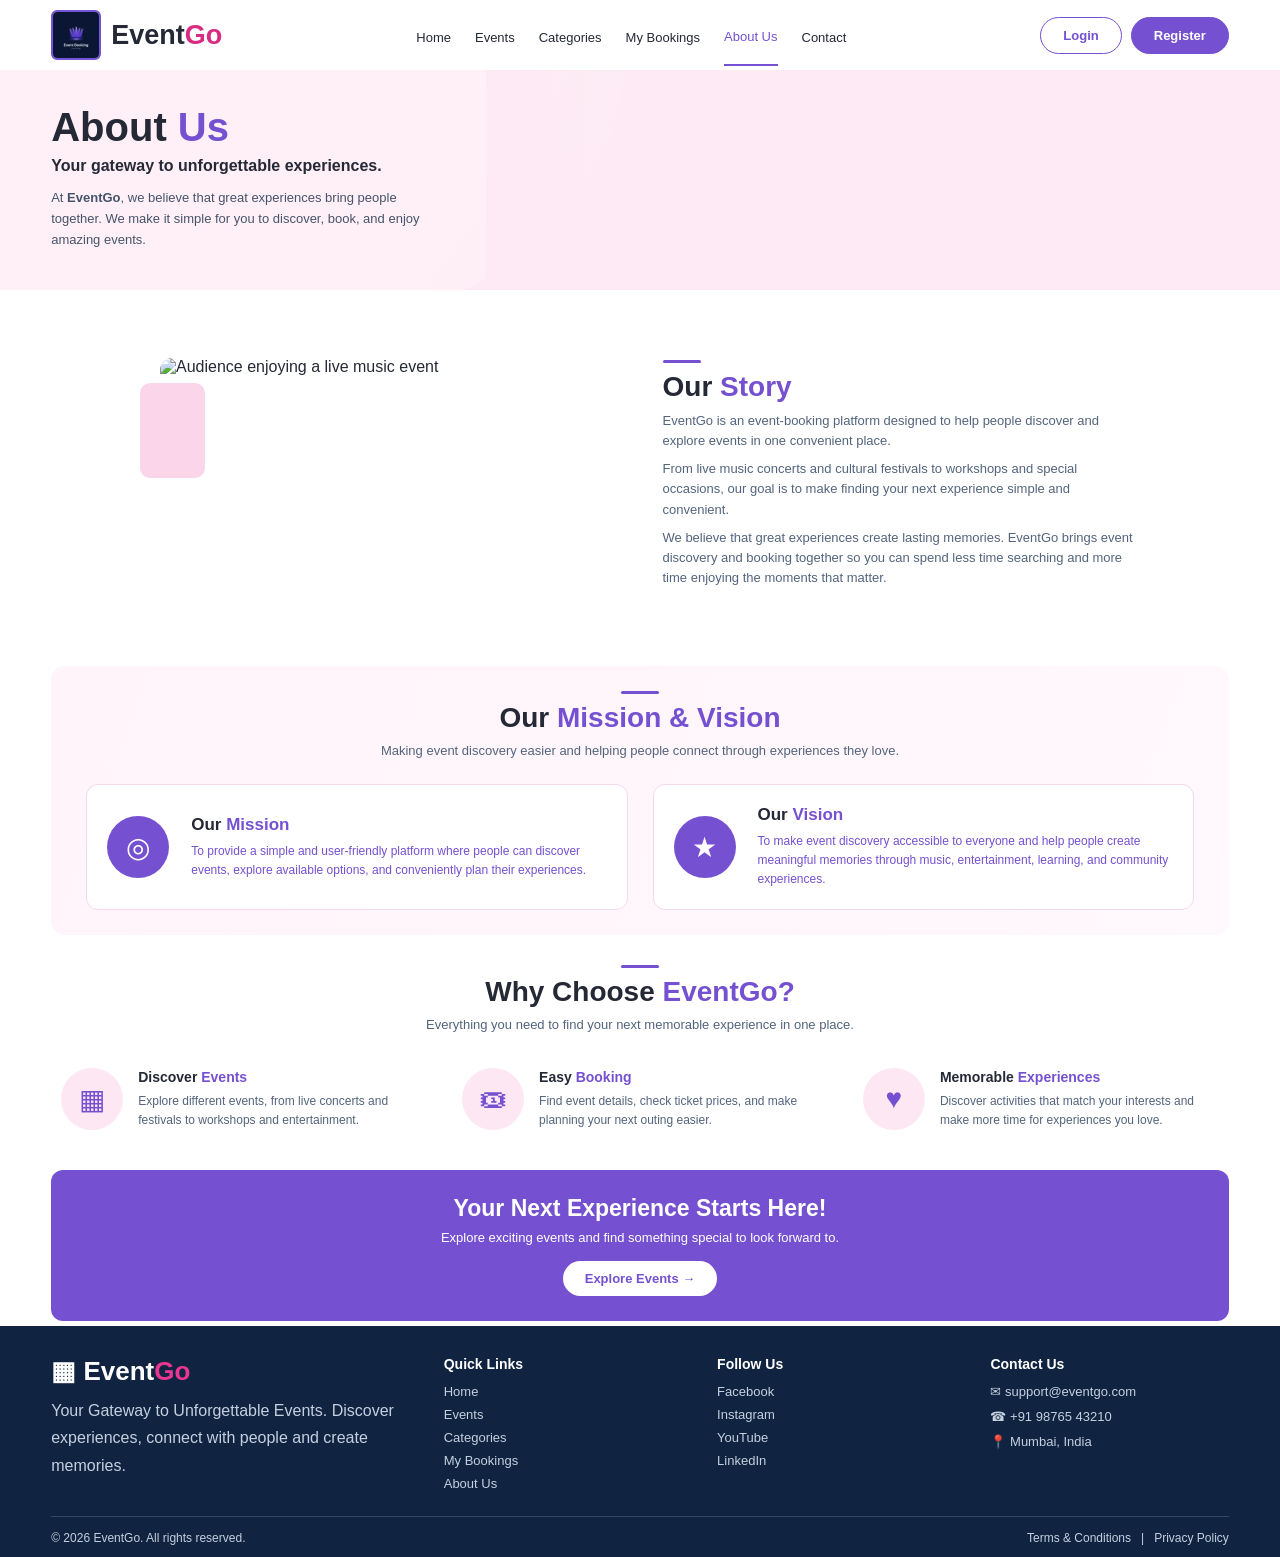
==== About_us.html @ 52c00e67 "about us" ====
<!DOCTYPE html>
<html lang="en">
<head>
    <meta charset="UTF-8">
    <meta name="viewport" content="width=device-width, initial-scale=1.0">

    <title>EventGo - About Us</title>

    <style>
        :root {
            --pink: #e93691;
            --pink-dark: #d92b82;
            --ink: #252936;
            --muted: #53647d;
            --pale: #fff1f8;
        }

        * {
            margin: 0;
            padding: 0;
            box-sizing: border-box;
        }

        body {
            font-family: Arial, Helvetica, sans-serif;
            color: var(--ink);
            background: white;
        }

        a {
            text-decoration: none;
        }

        .container {
            width: min(1180px, 92%);
            margin: auto;
        }

        .navbar {
            min-height: 70px;
            display: flex;
            align-items: center;
            justify-content: space-between;
            gap: 20px;
            background: white;
        }

        .brand {
            display: flex;
            align-items: center;
            gap: 10px;
            color: var(--ink);
            font-size: 27px;
            font-weight: 750;
            white-space: nowrap;
        }

        .brand-mark {
            width: 50px;
            height: 50px;
            border: 2px solid #7654d6;
            color: #7654d6;
            border-radius: 6px;
            display: flex;
            align-items: center;
            justify-content: center;
        }

        .brand span span {
            color: #d92b82;
        }

        .nav-links {
            display: flex;
            align-items: center;
            gap: 24px;
            list-style: none;
        }

        .nav-links a {
            color: var(--ink);
            font-size: 13px;
            padding: 25px 0 20px;
            display: block;
        }

        .nav-links a:hover,
        .nav-links a.active {
            color: #7551d1;
        }

        .nav-links a.active {
            border-bottom: 2px solid #7551d1;
        }

        .nav-actions {
            display: flex;
            gap: 9px;
            white-space: nowrap;
        }

        .btn {
            display: inline-block;
            border: 1px solid #7551d1;
            border-radius: 22px;
            padding: 10px 22px;
            font-size: 13px;
            font-weight: bold;
            cursor: pointer;
            transition: 0.3s;
        }

        .btn-outline {
            color: #7551d1;
            background: white;
        }

        .btn-pink {
            color: white;
            background: #7551d1;
        }

        .btn:hover {
            transform: translateY(-2px);
        }

        .hero {
            min-height: 220px;
            position: relative;
            overflow: hidden;
            background: #fdeaf4;
        }

        .hero-photo {
            position: absolute;
            inset: 0 0 0 38%;
            background:
                linear-gradient(
                    90deg,
                    #fdeaf4 0%,
                    rgba(253, 234, 244, 0.2) 35%,
                    transparent 100%
                ),
                url("https://images.unsplash.com/photo-1459749411175-04bf5292ceea?auto=format&fit=crop&w=1600&q=85")
                center / cover no-repeat;
        }

        .hero::before {
            content: "";
            position: absolute;
            width: 55%;
            height: 180%;
            left: -8%;
            top: -40%;
            background: linear-gradient(
                120deg,
                #fff0f7 20%,
                rgba(255, 240, 247, 0.96) 72%,
                rgba(255, 240, 247, 0.1)
            );
            border-radius: 0 0 65% 0;
            transform: skewX(-12deg);
        }

        .hero-content {
            position: relative;
            padding: 35px 0;
        }

        .hero h1 {
            font-size: 40px;
            margin-bottom: 7px;
        }

        .hero h1 span {
            color: #7551d1;
        }

        .tagline {
            font-size: 16px;
            font-weight: bold;
            margin-bottom: 13px;
        }

        .hero-content > p:last-child {
            color: #46546b;
            font-size: 13px;
            line-height: 1.6;
            max-width: 390px;
        }

        .story {
            padding: 35px 0;
        }

        .story-grid {
            display: grid;
            grid-template-columns: 1fr 1fr;
            gap: 45px;
            align-items: center;
            max-width: 1000px;
            margin: auto;
        }

        .story-image {
            position: relative;
            padding-left: 20px;
        }

        .story-image::before {
            content: "";
            position: absolute;
            left: 0;
            top: 25px;
            width: 65px;
            height: 95px;
            background: #fbd5e9;
            border-radius: 10px;
        }

        .story-image img {
            position: relative;
            display: block;
            width: 100%;
            height: 240px;
            object-fit: cover;
            border-radius: 12px;
        }

        .eyebrow {
            width: 38px;
            height: 3px;
            border-radius: 5px;
            background: #7551d1;
            margin-bottom: 8px;
        }

        .story h2,
        .section-heading {
            font-size: 28px;
            margin-bottom: 7px;
        }

        .story h2 span,
        .section-heading span {
            color: #7551d1;
        }

        .story p {
            color: var(--muted);
            font-size: 13px;
            line-height: 1.55;
            margin: 8px 0;
        }

        .mission {
            background: linear-gradient(
                110deg,
                #fff4fa,
                #fff8fc
            );
            border-radius: 14px;
            padding: 25px 35px;
        }

        .center {
            text-align: center;
        }

        .center .eyebrow {
            margin: 0 auto 8px;
        }

        .section-subtitle {
            color: var(--muted);
            font-size: 13px;
            line-height: 1.6;
            margin: 6px auto 22px;
            max-width: 600px;
        }

        .mission-grid {
            display: grid;
            grid-template-columns: 1fr 1fr;
            gap: 25px;
        }

        .mission-card {
            display: flex;
            align-items: center;
            gap: 22px;
            background: white;
            border: 1px solid #f8d8e9;
            border-radius: 12px;
            padding: 20px;
            min-height: 120px;
        }

        .round-icon {
            flex: 0 0 62px;
            width: 62px;
            height: 62px;
            border-radius: 50%;
            display: grid;
            place-items: center;
            color: white;
            background: #7551d1;
            font-size: 28px;
        }

        .mission-card h3 {
            font-size: 17px;
            margin-bottom: 7px;
        }

        .mission-card h3 span,
        .feature h3 span {
            color: #7551d1;
        }

        .mission-card p {
            color: #7551d1;
            font-size: 12px;
            line-height: 1.6;
        }

        .features {
            padding: 30px 0;
        }

        .feature-grid {
            display: grid;
            grid-template-columns: repeat(3, 1fr);
            gap: 25px;
        }

        .feature {
            display: flex;
            align-items: center;
            gap: 15px;
            padding: 10px;
        }

        .feature .round-icon {
            background: #fde7f2;
            color: #7551d1;
        }

        .feature h3 {
            font-size: 14px;
            margin-bottom: 7px;
        }

        .feature p {
            color: var(--muted);
            font-size: 12px;
            line-height: 1.6;
        }

        .cta {
            text-align: center;
            color: white;
            padding: 25px 15px;
            border-radius: 12px;
            background:
                linear-gradient(
                    #7551d1,
                    #7551d1
                ),
                url("https://images.unsplash.com/photo-1501386761578-eac5c94b800a?auto=format&fit=crop&w=1200&q=80")
                center / cover;
            margin-bottom: 5px;
        }

        .cta h2 {
            font-size: 23px;
            margin-bottom: 8px;
        }

        .cta p {
            font-size: 13px;
            margin-bottom: 16px;
        }

        .cta .btn {
            background: white;
            color: #7551d1;
            border: none;
        }

        footer {
            background: #102441;
            color: white;
            padding: 30px 4% 12px;
        }

        .footer-grid {
            display: grid;
            grid-template-columns: 1.5fr 1fr 1fr 1fr;
            gap: 35px;
            padding-bottom: 25px;
        }

        .footer-logo {
            font-size: 26px;
            font-weight: 750;
            margin-bottom: 10px;
        }

        .footer-logo span {
            color: var(--pink);
        }

        .footer-desc {
            color: #c4d0df;
            line-height: 1.7;
        }

        footer h4 {
            font-size: 14px;
            margin-bottom: 12px;
        }

        .footer-links {
            display: flex;
            flex-direction: column;
            gap: 8px;
        }

        .footer-links a,
        .footer-contact p {
            color: #c4d0df;
            font-size: 13px;
        }

        .footer-links a:hover {
            color: #ff76bd;
        }

        .footer-contact p {
            margin-bottom: 10px;
        }

        .copyright {
            display: flex;
            justify-content: space-between;
            gap: 15px;
            flex-wrap: wrap;
            padding-top: 14px;
            border-top: 1px solid #344760;
            color: #c4d0df;
            font-size: 12px;
        }

        @media (max-width: 1000px) {
            .navbar {
                flex-wrap: wrap;
                padding: 12px 0;
            }

            .nav-links {
                order: 3;
                width: 100%;
                justify-content: center;
                flex-wrap: wrap;
                gap: 20px;
            }

            .nav-links a {
                padding: 8px 0;
            }

            .mission-grid {
                gap: 15px;
            }
        }

        @media (max-width: 700px) {
            .hero-photo {
                left: 15%;
                opacity: 0.45;
            }

            .hero::before {
                width: 85%;
            }

            .hero h1 {
                font-size: 34px;
            }

            .story-grid,
            .mission-grid,
            .feature-grid {
                grid-template-columns: 1fr;
            }

            .story-grid {
                gap: 25px;
            }

            .story-image img {
                height: 230px;
            }

            .mission {
                padding: 25px 15px;
            }

            .feature-grid {
                gap: 12px;
            }

            .feature {
                max-width: 450px;
                margin: auto;
                width: 100%;
            }

            .brand {
                font-size: 23px;
            }

            .nav-links {
                gap: 13px;
            }

            .nav-links a {
                font-size: 12px;
            }
        }

        @media (max-width: 420px) {
            .nav-actions .btn {
                padding: 8px 12px;
            }

            .mission-card {
                padding: 15px;
                gap: 13px;
            }

            .round-icon {
                flex-basis: 52px;
                width: 52px;
                height: 52px;
                font-size: 24px;
            }

            .hero-content {
                padding: 28px 0;
            }
        }
    </style>
</head>

<body>

    <header class="container">
        <nav class="navbar">

            <!-- EventGo logo added here -->
            <a class="brand" href="index.html">
                <img
                    class="brand-mark"
                    src="logo_event.jpeg"
                    alt="EventGo Logo"
                    
                >

                <span style="color: var(--ink)">
                    Event<span>Go</span>
                </span>
            </a>

            <ul class="nav-links">
                <li><a href="index.html">Home</a></li>
                <li><a href="Events.html">Events</a></li>
                <li><a href="event.html">Categories</a></li>
                <li><a href="my-bookings.html">My Bookings</a></li>
                <li><a href="about.html" class="active">About Us</a></li>
                <li><a href="contact.html">Contact</a></li>
            </ul>

            <div class="nav-actions">
                <a class="btn btn-outline" href="login_page.html">Login</a>
                <a class="btn btn-pink" href="registration_page.html">Register</a>
            </div>

        </nav>
    </header>

    <main>

        <section class="hero">
            <div class="hero-photo"></div>

            <div class="container hero-content">
                <h1>About <span>Us</span></h1>

                <p class="tagline">
                    Your gateway to unforgettable experiences.
                </p>

                <p>
                    At <strong>EventGo</strong>, we believe that
                    great experiences bring people together.
                    We make it simple for you to discover, book,
                    and enjoy amazing events.
                </p>
            </div>
        </section>

        <section class="story container">
            <div class="story-grid">

                <div class="story-image">
                    <img
                        src="https://images.unsplash.com/photo-1492684223066-81342ee5ff30?auto=format&fit=crop&w=1000&q=85"
                        alt="Audience enjoying a live music event">
                </div>

                <div class="story">
                    <div class="eyebrow"></div>

                    <h2>Our <span>Story</span></h2>

                    <p>
                        EventGo is an event-booking platform designed
                        to help people discover and explore events
                        in one convenient place.
                    </p>

                    <p>
                        From live music concerts and cultural
                        festivals to workshops and special occasions,
                        our goal is to make finding your next
                        experience simple and convenient.
                    </p>

                    <p>
                        We believe that great experiences create
                        lasting memories. EventGo brings event
                        discovery and booking together so you can
                        spend less time searching and more time
                        enjoying the moments that matter.
                    </p>
                </div>

            </div>
        </section>

        <section class="mission container">

            <div class="center">
                <div class="eyebrow"></div>

                <h2 class="section-heading">
                    Our <span>Mission &amp; Vision</span>
                </h2>

                <p class="section-subtitle">
                    Making event discovery easier and helping
                    people connect through experiences they love.
                </p>
            </div>

            <div class="mission-grid">

                <article class="mission-card">
                    <div class="round-icon">◎</div>

                    <div>
                        <h3>Our <span>Mission</span></h3>

                        <p>
                            To provide a simple and user-friendly
                            platform where people can discover events,
                            explore available options, and conveniently
                            plan their experiences.
                        </p>
                    </div>
                </article>

                <article class="mission-card">
                    <div class="round-icon">★</div>

                    <div>
                        <h3>Our <span>Vision</span></h3>

                        <p>
                            To make event discovery accessible to
                            everyone and help people create meaningful
                            memories through music, entertainment,
                            learning, and community experiences.
                        </p>
                    </div>
                </article>

            </div>
        </section>

        <section class="features container">

            <div class="center">
                <div class="eyebrow"></div>

                <h2 class="section-heading">
                    Why Choose <span>EventGo?</span>
                </h2>

                <p class="section-subtitle">
                    Everything you need to find your next
                    memorable experience in one place.
                </p>
            </div>

            <div class="feature-grid">

                <article class="feature">
                    <div class="round-icon">▦</div>

                    <div>
                        <h3>Discover <span>Events</span></h3>

                        <p>
                            Explore different events, from live
                            concerts and festivals to workshops
                            and entertainment.
                        </p>
                    </div>
                </article>

                <article class="feature">
                    <div class="round-icon">🎟</div>

                    <div>
                        <h3>Easy <span>Booking</span></h3>

                        <p>
                            Find event details, check ticket prices,
                            and make planning your next outing easier.
                        </p>
                    </div>
                </article>

                <article class="feature">
                    <div class="round-icon">♥</div>

                    <div>
                        <h3>Memorable <span>Experiences</span></h3>

                        <p>
                            Discover activities that match your
                            interests and make more time for
                            experiences you love.
                        </p>
                    </div>
                </article>

            </div>
        </section>

        <section class="cta container">
            <h2>Your Next Experience Starts Here!</h2>

            <p>
                Explore exciting events and find something
                special to look forward to.
            </p>

            <a class="btn" href="Events.html">
                Explore Events &rarr;
            </a>
        </section>

    </main>

     <footer id="footer">
        <div class="footer-grid">

            <div>
                <div class="footer-logo">▦ Event<span>Go</span></div>
                <p class="footer-desc">
                    Your Gateway to Unforgettable Events.
                    Discover experiences, connect with people
                    and create memories.
                </p>
            </div>

            <div>
                <h4>Quick Links</h4>
                <div class="footer-links">
                    <a href="index.html">Home</a>
                    <a href="events.html">Events</a>
                    <a href="#categories">Categories</a>
                    <a href="my-bookings.html">My Bookings</a>
                    <a href="#footer">About Us</a>
                </div>
            </div>

            <div>
                <h4>Follow Us</h4>
                <div class="footer-links">
                    <a href="https://www.facebook.com/">Facebook</a>
                    <a href="https://www.instagram.com/">Instagram</a>
                    <a href="https://www.youtube.com/">YouTube</a>
                    <a href="https://www.linkedin.com/">LinkedIn</a>
                </div>
            </div>

            <div>
                <h4>Contact Us</h4>
                <div class="footer-contact">
                    <p>✉ support@eventgo.com</p>
                    <p>☎ +91 98765 43210</p>
                    <p>📍 Mumbai, India</p>
                </div>
            </div>

        </div>

        <div class="copyright">
            <p>© 2026 EventGo. All rights reserved.</p>
            <p>Terms & Conditions &nbsp; | &nbsp; Privacy Policy</p>
        </div>
    </footer>

</body>
</html>
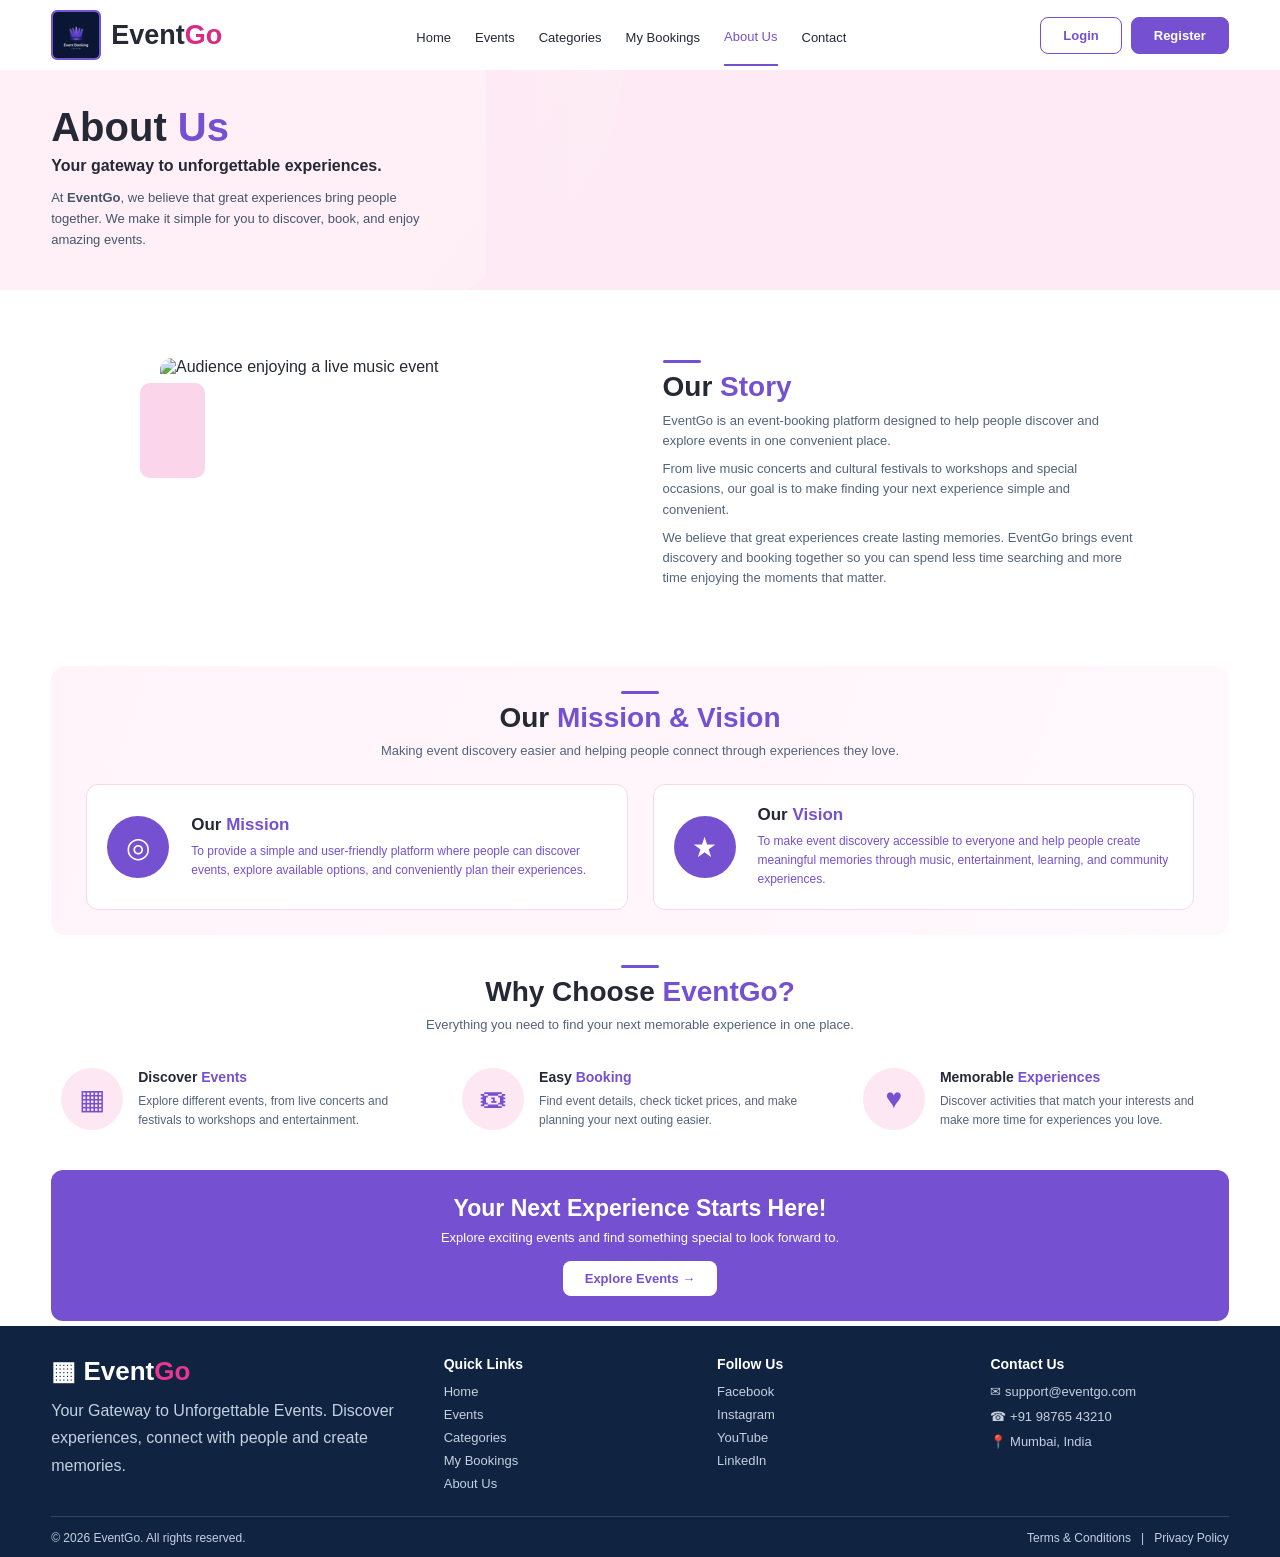
==== commit 7474e9c6: "Recent changes" ====
--- a/About_us.html
+++ b/About_us.html
@@ -102,7 +102,7 @@
         .btn {
             display: inline-block;
             border: 1px solid #7551d1;
-            border-radius: 22px;
+            border-radius: 8px;
             padding: 10px 22px;
             font-size: 13px;
             font-weight: bold;
@@ -579,7 +579,7 @@
                 <li><a href="event.html">Categories</a></li>
                 <li><a href="my-bookings.html">My Bookings</a></li>
                 <li><a href="about.html" class="active">About Us</a></li>
-                <li><a href="contact.html">Contact</a></li>
+                <li><a href="contacts.html">Contact</a></li>
             </ul>
 
             <div class="nav-actions">
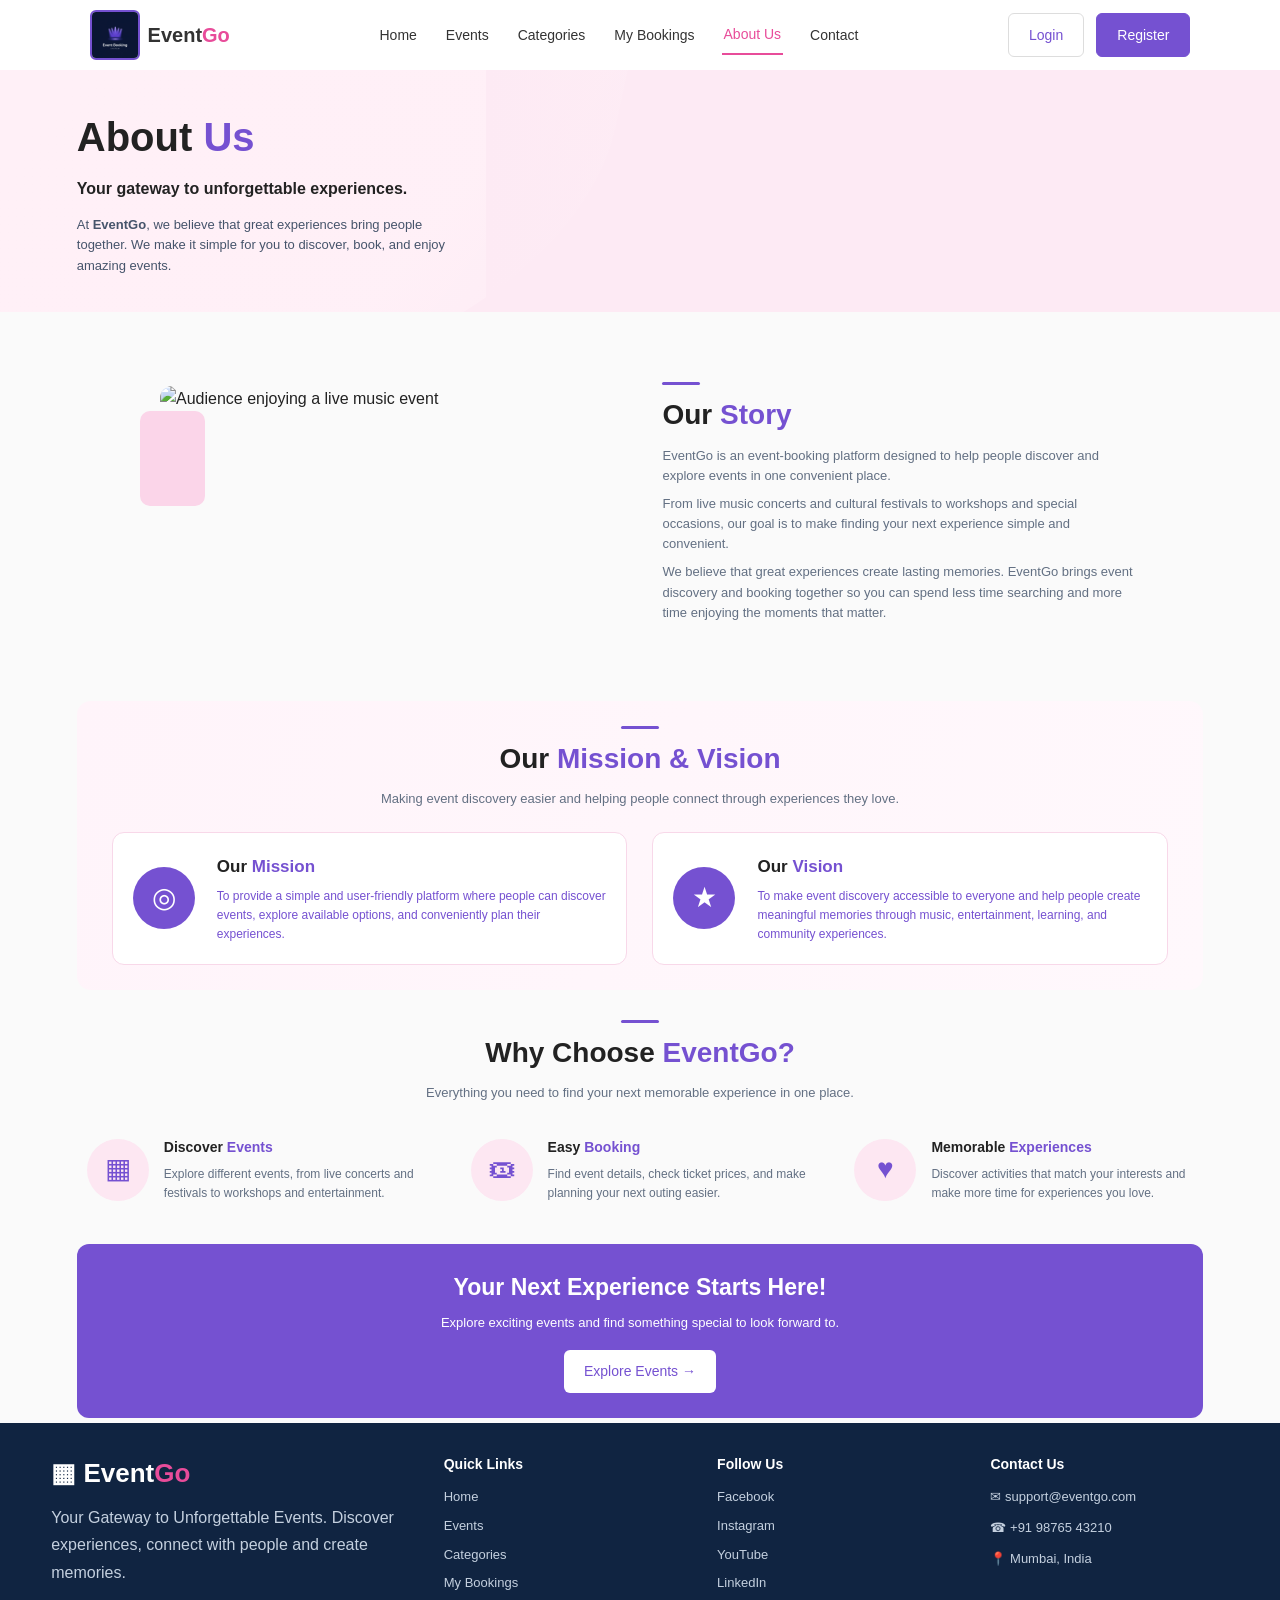
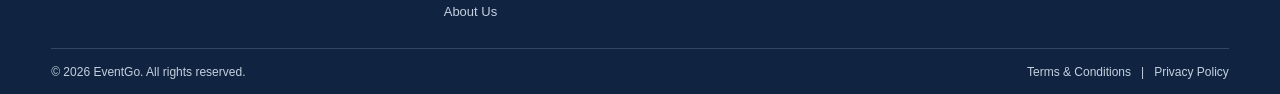
==== commit 5fd35a75: "latest changes" ====
--- a/About_us.html
+++ b/About_us.html
@@ -5,124 +5,10 @@
     <meta name="viewport" content="width=device-width, initial-scale=1.0">
 
     <title>EventGo - About Us</title>
+    <link rel="stylesheet" href="common.css">
 
     <style>
-        :root {
-            --pink: #e93691;
-            --pink-dark: #d92b82;
-            --ink: #252936;
-            --muted: #53647d;
-            --pale: #fff1f8;
-        }
-
-        * {
-            margin: 0;
-            padding: 0;
-            box-sizing: border-box;
-        }
-
-        body {
-            font-family: Arial, Helvetica, sans-serif;
-            color: var(--ink);
-            background: white;
-        }
-
-        a {
-            text-decoration: none;
-        }
-
-        .container {
-            width: min(1180px, 92%);
-            margin: auto;
-        }
-
-        .navbar {
-            min-height: 70px;
-            display: flex;
-            align-items: center;
-            justify-content: space-between;
-            gap: 20px;
-            background: white;
-        }
-
-        .brand {
-            display: flex;
-            align-items: center;
-            gap: 10px;
-            color: var(--ink);
-            font-size: 27px;
-            font-weight: 750;
-            white-space: nowrap;
-        }
-
-        .brand-mark {
-            width: 50px;
-            height: 50px;
-            border: 2px solid #7654d6;
-            color: #7654d6;
-            border-radius: 6px;
-            display: flex;
-            align-items: center;
-            justify-content: center;
-        }
-
-        .brand span span {
-            color: #d92b82;
-        }
-
-        .nav-links {
-            display: flex;
-            align-items: center;
-            gap: 24px;
-            list-style: none;
-        }
-
-        .nav-links a {
-            color: var(--ink);
-            font-size: 13px;
-            padding: 25px 0 20px;
-            display: block;
-        }
-
-        .nav-links a:hover,
-        .nav-links a.active {
-            color: #7551d1;
-        }
-
-        .nav-links a.active {
-            border-bottom: 2px solid #7551d1;
-        }
-
-        .nav-actions {
-            display: flex;
-            gap: 9px;
-            white-space: nowrap;
-        }
-
-        .btn {
-            display: inline-block;
-            border: 1px solid #7551d1;
-            border-radius: 8px;
-            padding: 10px 22px;
-            font-size: 13px;
-            font-weight: bold;
-            cursor: pointer;
-            transition: 0.3s;
-        }
-
-        .btn-outline {
-            color: #7551d1;
-            background: white;
-        }
-
-        .btn-pink {
-            color: white;
-            background: #7551d1;
-        }
-
-        .btn:hover {
-            transform: translateY(-2px);
-        }
+        /* About Us Page Specific Styles */
 
         .hero {
             min-height: 220px;
@@ -231,7 +117,7 @@
             width: 38px;
             height: 3px;
             border-radius: 5px;
-            background: #7551d1;
+            background: var(--primary);
             margin-bottom: 8px;
         }
 
@@ -243,7 +129,7 @@
 
         .story h2 span,
         .section-heading span {
-            color: #7551d1;
+            color: var(--primary);
         }
 
         .story p {
@@ -304,7 +190,7 @@
             display: grid;
             place-items: center;
             color: white;
-            background: #7551d1;
+            background: var(--primary);
             font-size: 28px;
         }
 
@@ -315,11 +201,11 @@
 
         .mission-card h3 span,
         .feature h3 span {
-            color: #7551d1;
+            color: var(--primary);
         }
 
         .mission-card p {
-            color: #7551d1;
+            color: var(--primary);
             font-size: 12px;
             line-height: 1.6;
         }
@@ -384,92 +270,11 @@
 
         .cta .btn {
             background: white;
-            color: #7551d1;
+            color: var(--primary);
             border: none;
         }
 
-        footer {
-            background: #102441;
-            color: white;
-            padding: 30px 4% 12px;
-        }
-
-        .footer-grid {
-            display: grid;
-            grid-template-columns: 1.5fr 1fr 1fr 1fr;
-            gap: 35px;
-            padding-bottom: 25px;
-        }
-
-        .footer-logo {
-            font-size: 26px;
-            font-weight: 750;
-            margin-bottom: 10px;
-        }
-
-        .footer-logo span {
-            color: var(--pink);
-        }
-
-        .footer-desc {
-            color: #c4d0df;
-            line-height: 1.7;
-        }
-
-        footer h4 {
-            font-size: 14px;
-            margin-bottom: 12px;
-        }
-
-        .footer-links {
-            display: flex;
-            flex-direction: column;
-            gap: 8px;
-        }
-
-        .footer-links a,
-        .footer-contact p {
-            color: #c4d0df;
-            font-size: 13px;
-        }
-
-        .footer-links a:hover {
-            color: #ff76bd;
-        }
-
-        .footer-contact p {
-            margin-bottom: 10px;
-        }
-
-        .copyright {
-            display: flex;
-            justify-content: space-between;
-            gap: 15px;
-            flex-wrap: wrap;
-            padding-top: 14px;
-            border-top: 1px solid #344760;
-            color: #c4d0df;
-            font-size: 12px;
-        }
-
         @media (max-width: 1000px) {
-            .navbar {
-                flex-wrap: wrap;
-                padding: 12px 0;
-            }
-
-            .nav-links {
-                order: 3;
-                width: 100%;
-                justify-content: center;
-                flex-wrap: wrap;
-                gap: 20px;
-            }
-
-            .nav-links a {
-                padding: 8px 0;
-            }
-
             .mission-grid {
                 gap: 15px;
             }
@@ -516,25 +321,9 @@
                 margin: auto;
                 width: 100%;
             }
-
-            .brand {
-                font-size: 23px;
-            }
-
-            .nav-links {
-                gap: 13px;
-            }
-
-            .nav-links a {
-                font-size: 12px;
-            }
         }
 
         @media (max-width: 420px) {
-            .nav-actions .btn {
-                padding: 8px 12px;
-            }
-
             .mission-card {
                 padding: 15px;
                 gap: 13px;
@@ -556,39 +345,30 @@
 
 <body>
 
-    <header class="container">
-        <nav class="navbar">
-
-            <!-- EventGo logo added here -->
-            <a class="brand" href="index.html">
-                <img
-                    class="brand-mark"
-                    src="logo_event.jpeg"
-                    alt="EventGo Logo"
-                    
-                >
-
-                <span style="color: var(--ink)">
-                    Event<span>Go</span>
-                </span>
-            </a>
-
-            <ul class="nav-links">
+    <nav>
+        <div class="logo">
+            <div class="logo-icon">
+                <img src="logo_event.jpeg" alt="EventGo Logo">
+            </div>
+            Event<span class="logo-go">Go</span>
+        </div>
+
+        <div class="nav-links">
+            <ul>
                 <li><a href="index.html">Home</a></li>
                 <li><a href="Events.html">Events</a></li>
-                <li><a href="event.html">Categories</a></li>
-                <li><a href="my-bookings.html">My Bookings</a></li>
-                <li><a href="about.html" class="active">About Us</a></li>
+                <li><a href="index.html#categories">Categories</a></li>
+                <li><a href="#">My Bookings</a></li>
+                <li><a href="About_us.html" class="active">About Us</a></li>
                 <li><a href="contacts.html">Contact</a></li>
             </ul>
-
-            <div class="nav-actions">
-                <a class="btn btn-outline" href="login_page.html">Login</a>
-                <a class="btn btn-pink" href="registration_page.html">Register</a>
-            </div>
-
-        </nav>
-    </header>
+        </div>
+
+        <div class="nav-buttons">
+            <button onclick="window.location.href='login_page.html'" class="login-btn">Login</button>
+            <button onclick="window.location.href='registration_page.html'" class="register-btn">Register</button>
+        </div>
+    </nav>
 
     <main>
 
@@ -769,9 +549,9 @@
                 special to look forward to.
             </p>
 
-            <a class="btn" href="Events.html">
-                Explore Events &rarr;
-            </a>
+            <button class="btn btn-primary" onclick="window.location.href='Events.html'">
+                Explore Events →
+            </button>
         </section>
 
     </main>
@@ -792,10 +572,10 @@
                 <h4>Quick Links</h4>
                 <div class="footer-links">
                     <a href="index.html">Home</a>
-                    <a href="events.html">Events</a>
-                    <a href="#categories">Categories</a>
-                    <a href="my-bookings.html">My Bookings</a>
-                    <a href="#footer">About Us</a>
+                    <a href="Events.html">Events</a>
+                    <a href="index.html#categories">Categories</a>
+                    <a href="#">My Bookings</a>
+                    <a href="About_us.html">About Us</a>
                 </div>
             </div>
 
--- a/common.css
+++ b/common.css
@@ -0,0 +1,420 @@
+/* ===================================
+   EVENTGO - COMMON DESIGN SYSTEM
+   =================================== */
+
+/* CSS Variables */
+:root {
+    --primary: #7551d1;
+    --primary-dark: #6240bc;
+    --primary-hover: #6040b6;
+    --pink: #e84c9a;
+    --pink-dark: #d63c89;
+    --dark: #142d4e;
+    --ink: #252936;
+    --muted: #637083;
+    --light: #f5f7fa;
+    --border: #e1e6ed;
+    --bg-footer: #102441;
+    --text-footer: #c4d0df;
+    --white: #ffffff;
+    --shadow-sm: 0 3px 10px rgba(0, 0, 0, 0.03);
+    --shadow-md: 0 5px 20px rgba(0, 0, 0, 0.08);
+    --shadow-lg: 0 8px 35px rgba(65, 43, 110, 0.08);
+}
+
+/* Reset & Base */
+* {
+    margin: 0;
+    padding: 0;
+    box-sizing: border-box;
+    font-family: Arial, sans-serif;
+}
+
+body {
+    background: #fafafa;
+    color: #222;
+    overflow-x: hidden;
+    line-height: 1.6;
+}
+
+a {
+    text-decoration: none;
+    color: inherit;
+}
+
+button, input, select, textarea {
+    font: inherit;
+}
+
+button {
+    cursor: pointer;
+}
+
+/* ===================================
+   NAVBAR
+   =================================== */
+nav {
+    min-height: 70px;
+    display: flex;
+    align-items: center;
+    justify-content: space-between;
+    padding: 0 7%;
+    background: white;
+    gap: 15px;
+}
+
+.logo {
+    display: flex;
+    align-items: center;
+    gap: 8px;
+    font-size: 20px;
+    font-weight: bold;
+    color: #333;
+    white-space: nowrap;
+}
+
+.logo-go,
+.logo span {
+    color: var(--pink);
+    margin-left: -8px;
+}
+
+.logo-icon img {
+    width: 50px;
+    height: 50px;
+    border: 2px solid var(--primary);
+    border-radius: 6px;
+    display: block;
+    object-fit: cover;
+}
+
+.nav-links {
+    flex: 1;
+    display: flex;
+    align-items: center;
+    justify-content: center;
+}
+
+.nav-links ul {
+    display: flex;
+    align-items: center;
+    justify-content: center;
+    gap: 25px;
+    list-style: none;
+    margin: 0;
+    padding: 0;
+}
+
+.nav-links ul li {
+    list-style: none;
+    margin: 0;
+    padding: 0;
+}
+
+.nav-links ul li a {
+    display: block;
+    text-decoration: none;
+    color: #333;
+    font-size: 14px;
+    white-space: nowrap;
+    padding: 8px 2px;
+    transition: 0.3s ease;
+}
+
+.nav-links ul li a:hover,
+.nav-links ul li a.active {
+    color: var(--pink);
+}
+
+.nav-links ul li a.active {
+    border-bottom: 2px solid var(--pink);
+}
+
+.nav-buttons {
+    display: flex;
+    gap: 12px;
+}
+
+/* ===================================
+   BUTTONS
+   =================================== */
+.btn,
+.login-btn,
+.register-btn {
+    padding: 10px 20px;
+    border-radius: 6px;
+    cursor: pointer;
+    font-weight: 500;
+    white-space: nowrap;
+    border: none;
+    transition: 0.3s ease;
+    font-size: 14px;
+}
+
+.btn-outline,
+.login-btn {
+    background: white;
+    border: 1px solid #ddd;
+    color: var(--primary);
+}
+
+.btn-primary,
+.register-btn {
+    background: var(--primary);
+    color: white;
+    border: 1px solid var(--primary);
+}
+
+.btn-outline:hover,
+.login-btn:hover {
+    background: var(--light);
+    border-color: var(--primary);
+}
+
+.btn-primary:hover,
+.register-btn:hover {
+    background: var(--primary-hover);
+}
+
+.btn:active {
+    transform: translateY(-1px);
+}
+
+/* ===================================
+   FORMS
+   =================================== */
+.form-group {
+    margin-bottom: 20px;
+}
+
+.form-group label {
+    display: block;
+    margin-bottom: 8px;
+    color: #333;
+    font-size: 14px;
+    font-weight: 600;
+}
+
+.form-group input,
+.form-group select,
+.form-group textarea {
+    width: 100%;
+    padding: 12px;
+    border: 1px solid #ccc;
+    border-radius: 6px;
+    outline: none;
+    font-size: 14px;
+    background: white;
+    transition: 0.3s;
+}
+
+.form-group input:focus,
+.form-group select:focus,
+.form-group textarea:focus {
+    border-color: var(--primary);
+    box-shadow: 0 0 0 3px rgba(117, 81, 209, 0.1);
+}
+
+.form-group textarea {
+    resize: vertical;
+    min-height: 130px;
+}
+
+/* ===================================
+   CARDS
+   =================================== */
+.card,
+.event-card,
+.category-card {
+    background: white;
+    border-radius: 10px;
+    overflow: hidden;
+    border: 1px solid #eee;
+    box-shadow: var(--shadow-sm);
+    transition: transform 0.3s, box-shadow 0.3s;
+}
+
+.card:hover,
+.event-card:hover,
+.category-card:hover {
+    transform: translateY(-3px);
+    box-shadow: var(--shadow-md);
+}
+
+/* ===================================
+   CONTAINER
+   =================================== */
+.container {
+    width: 88%;
+    max-width: 1200px;
+    margin: auto;
+}
+
+/* ===================================
+   SECTION HEADER
+   =================================== */
+.section-header {
+    display: flex;
+    justify-content: space-between;
+    align-items: center;
+    margin: 30px 0 18px;
+}
+
+.section-header h2 {
+    font-size: 20px;
+    font-weight: 700;
+}
+
+.section-header a {
+    text-decoration: none;
+    color: var(--primary);
+    font-size: 14px;
+}
+
+/* ===================================
+   FOOTER
+   =================================== */
+footer {
+    background: var(--bg-footer);
+    color: white;
+    padding: 30px 4% 12px;
+}
+
+.footer-grid {
+    display: grid;
+    grid-template-columns: 1.5fr 1fr 1fr 1fr;
+    gap: 35px;
+    padding-bottom: 25px;
+}
+
+.footer-logo {
+    font-size: 26px;
+    font-weight: 750;
+    margin-bottom: 10px;
+}
+
+.footer-logo span {
+    color: var(--pink);
+}
+
+.footer-desc {
+    color: var(--text-footer);
+    line-height: 1.7;
+}
+
+footer h4 {
+    font-size: 14px;
+    margin-bottom: 12px;
+}
+
+.footer-links {
+    display: flex;
+    flex-direction: column;
+    gap: 8px;
+}
+
+.footer-links a,
+.footer-contact p {
+    color: var(--text-footer);
+    font-size: 13px;
+}
+
+.footer-links a:hover {
+    color: #ff76bd;
+}
+
+.footer-contact p {
+    margin-bottom: 10px;
+}
+
+.copyright {
+    display: flex;
+    justify-content: space-between;
+    gap: 15px;
+    flex-wrap: wrap;
+    padding-top: 14px;
+    border-top: 1px solid #344760;
+    color: var(--text-footer);
+    font-size: 12px;
+}
+
+/* ===================================
+   RESPONSIVE DESIGN
+   =================================== */
+
+/* Tablet */
+@media (max-width: 1100px) {
+    nav {
+        padding: 12px 4%;
+        flex-wrap: wrap;
+    }
+
+    .nav-links ul {
+        gap: 15px;
+    }
+
+    .footer-grid {
+        grid-template-columns: repeat(2, 1fr);
+        gap: 25px;
+    }
+}
+
+@media (max-width: 900px) {
+    .nav-links {
+        display: none;
+    }
+}
+
+/* Mobile */
+@media (max-width: 700px) {
+    nav {
+        padding: 10px 4%;
+        gap: 12px;
+    }
+
+    .logo {
+        font-size: 18px;
+    }
+
+    .logo-icon img {
+        width: 40px;
+        height: 40px;
+    }
+
+    .nav-buttons {
+        gap: 6px;
+    }
+
+    .btn,
+    .login-btn,
+    .register-btn {
+        padding: 8px 10px;
+        font-size: 12px;
+    }
+
+    .container {
+        width: 92%;
+    }
+
+    .footer-grid {
+        grid-template-columns: 1fr;
+    }
+
+    .copyright {
+        flex-direction: column;
+        text-align: center;
+    }
+}
+
+@media (max-width: 500px) {
+    .nav-buttons {
+        gap: 6px;
+    }
+
+    .btn,
+    .login-btn,
+    .register-btn {
+        padding: 7px 10px;
+        font-size: 12px;
+    }
+}
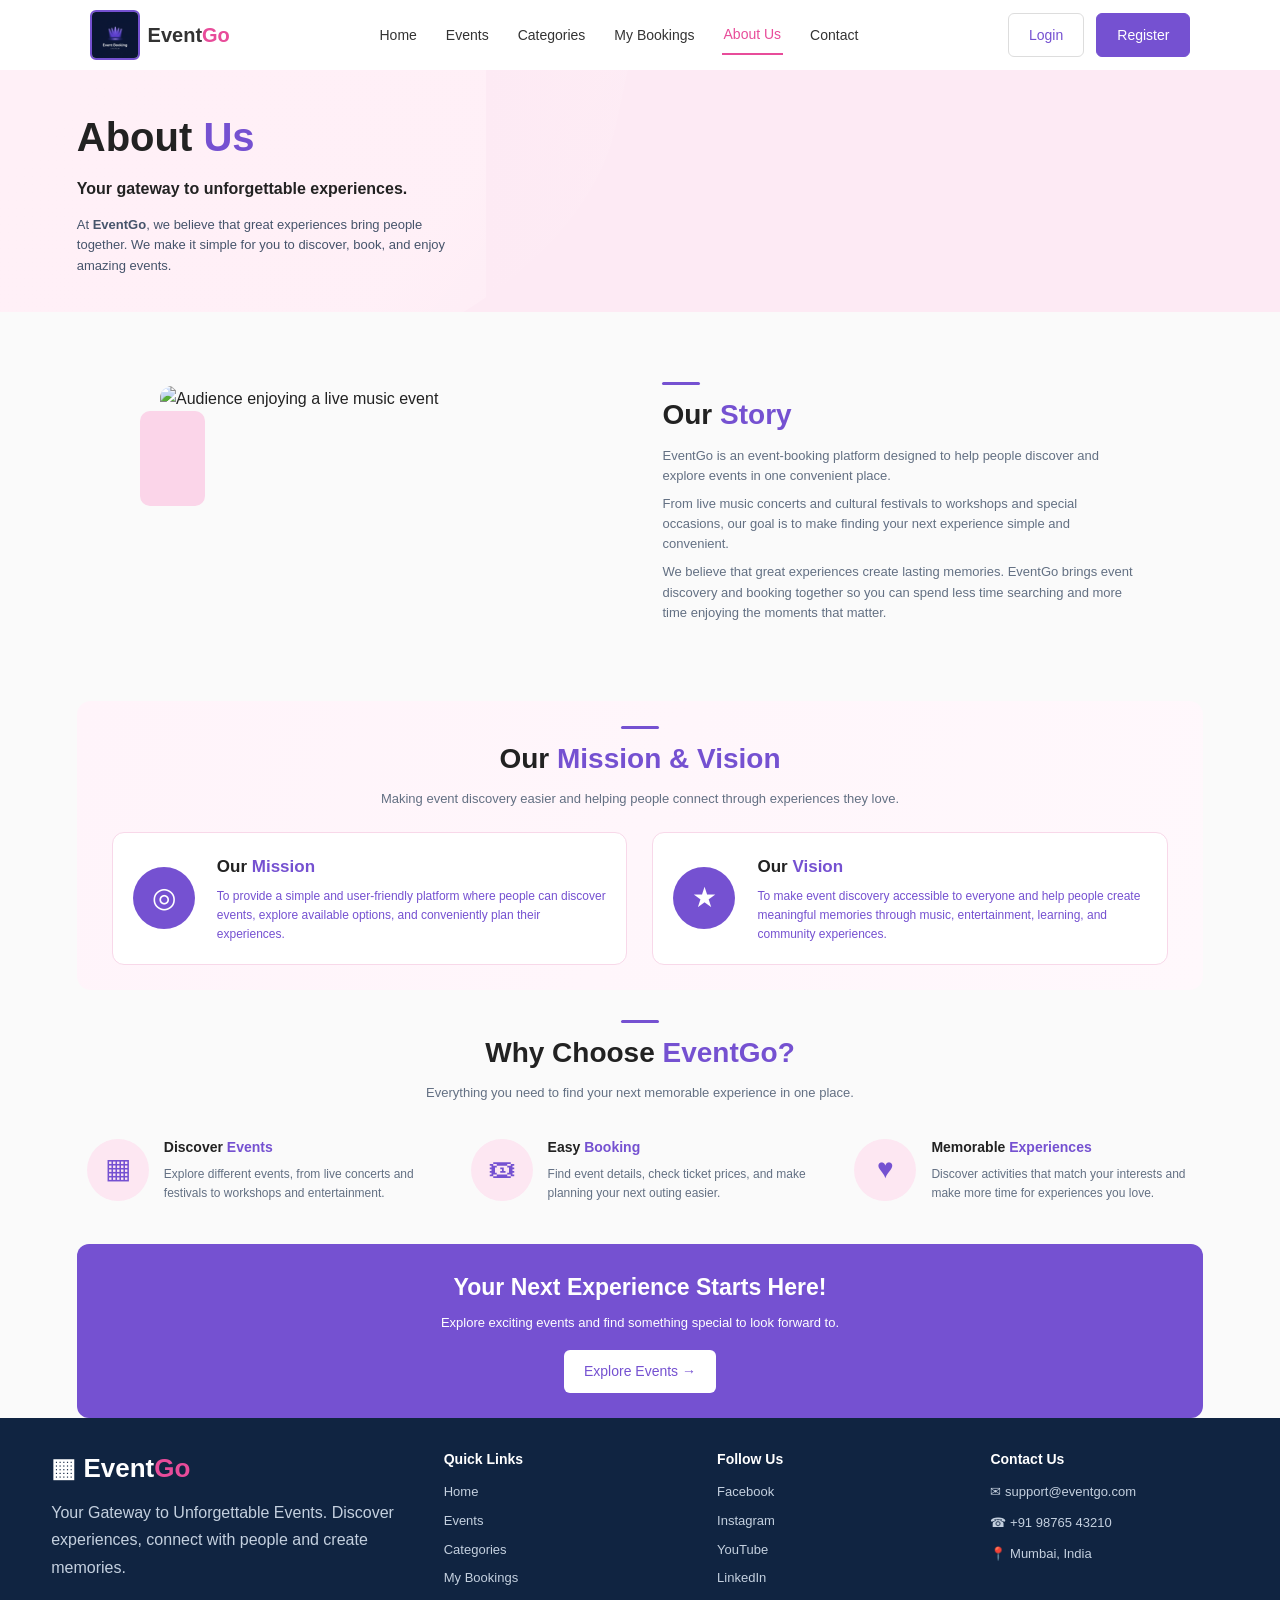
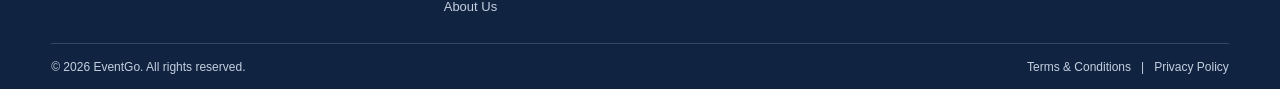
==== commit 7e038024: "Complete files" ====
--- a/About_us.html
+++ b/About_us.html
@@ -5,342 +5,8 @@
     <meta name="viewport" content="width=device-width, initial-scale=1.0">
 
     <title>EventGo - About Us</title>
-    <link rel="stylesheet" href="common.css">
-
-    <style>
-        /* About Us Page Specific Styles */
-
-        .hero {
-            min-height: 220px;
-            position: relative;
-            overflow: hidden;
-            background: #fdeaf4;
-        }
-
-        .hero-photo {
-            position: absolute;
-            inset: 0 0 0 38%;
-            background:
-                linear-gradient(
-                    90deg,
-                    #fdeaf4 0%,
-                    rgba(253, 234, 244, 0.2) 35%,
-                    transparent 100%
-                ),
-                url("https://images.unsplash.com/photo-1459749411175-04bf5292ceea?auto=format&fit=crop&w=1600&q=85")
-                center / cover no-repeat;
-        }
-
-        .hero::before {
-            content: "";
-            position: absolute;
-            width: 55%;
-            height: 180%;
-            left: -8%;
-            top: -40%;
-            background: linear-gradient(
-                120deg,
-                #fff0f7 20%,
-                rgba(255, 240, 247, 0.96) 72%,
-                rgba(255, 240, 247, 0.1)
-            );
-            border-radius: 0 0 65% 0;
-            transform: skewX(-12deg);
-        }
-
-        .hero-content {
-            position: relative;
-            padding: 35px 0;
-        }
-
-        .hero h1 {
-            font-size: 40px;
-            margin-bottom: 7px;
-        }
-
-        .hero h1 span {
-            color: #7551d1;
-        }
-
-        .tagline {
-            font-size: 16px;
-            font-weight: bold;
-            margin-bottom: 13px;
-        }
-
-        .hero-content > p:last-child {
-            color: #46546b;
-            font-size: 13px;
-            line-height: 1.6;
-            max-width: 390px;
-        }
-
-        .story {
-            padding: 35px 0;
-        }
-
-        .story-grid {
-            display: grid;
-            grid-template-columns: 1fr 1fr;
-            gap: 45px;
-            align-items: center;
-            max-width: 1000px;
-            margin: auto;
-        }
-
-        .story-image {
-            position: relative;
-            padding-left: 20px;
-        }
-
-        .story-image::before {
-            content: "";
-            position: absolute;
-            left: 0;
-            top: 25px;
-            width: 65px;
-            height: 95px;
-            background: #fbd5e9;
-            border-radius: 10px;
-        }
-
-        .story-image img {
-            position: relative;
-            display: block;
-            width: 100%;
-            height: 240px;
-            object-fit: cover;
-            border-radius: 12px;
-        }
-
-        .eyebrow {
-            width: 38px;
-            height: 3px;
-            border-radius: 5px;
-            background: var(--primary);
-            margin-bottom: 8px;
-        }
-
-        .story h2,
-        .section-heading {
-            font-size: 28px;
-            margin-bottom: 7px;
-        }
-
-        .story h2 span,
-        .section-heading span {
-            color: var(--primary);
-        }
-
-        .story p {
-            color: var(--muted);
-            font-size: 13px;
-            line-height: 1.55;
-            margin: 8px 0;
-        }
-
-        .mission {
-            background: linear-gradient(
-                110deg,
-                #fff4fa,
-                #fff8fc
-            );
-            border-radius: 14px;
-            padding: 25px 35px;
-        }
-
-        .center {
-            text-align: center;
-        }
-
-        .center .eyebrow {
-            margin: 0 auto 8px;
-        }
-
-        .section-subtitle {
-            color: var(--muted);
-            font-size: 13px;
-            line-height: 1.6;
-            margin: 6px auto 22px;
-            max-width: 600px;
-        }
-
-        .mission-grid {
-            display: grid;
-            grid-template-columns: 1fr 1fr;
-            gap: 25px;
-        }
-
-        .mission-card {
-            display: flex;
-            align-items: center;
-            gap: 22px;
-            background: white;
-            border: 1px solid #f8d8e9;
-            border-radius: 12px;
-            padding: 20px;
-            min-height: 120px;
-        }
-
-        .round-icon {
-            flex: 0 0 62px;
-            width: 62px;
-            height: 62px;
-            border-radius: 50%;
-            display: grid;
-            place-items: center;
-            color: white;
-            background: var(--primary);
-            font-size: 28px;
-        }
-
-        .mission-card h3 {
-            font-size: 17px;
-            margin-bottom: 7px;
-        }
-
-        .mission-card h3 span,
-        .feature h3 span {
-            color: var(--primary);
-        }
-
-        .mission-card p {
-            color: var(--primary);
-            font-size: 12px;
-            line-height: 1.6;
-        }
-
-        .features {
-            padding: 30px 0;
-        }
-
-        .feature-grid {
-            display: grid;
-            grid-template-columns: repeat(3, 1fr);
-            gap: 25px;
-        }
-
-        .feature {
-            display: flex;
-            align-items: center;
-            gap: 15px;
-            padding: 10px;
-        }
-
-        .feature .round-icon {
-            background: #fde7f2;
-            color: #7551d1;
-        }
-
-        .feature h3 {
-            font-size: 14px;
-            margin-bottom: 7px;
-        }
-
-        .feature p {
-            color: var(--muted);
-            font-size: 12px;
-            line-height: 1.6;
-        }
-
-        .cta {
-            text-align: center;
-            color: white;
-            padding: 25px 15px;
-            border-radius: 12px;
-            background:
-                linear-gradient(
-                    #7551d1,
-                    #7551d1
-                ),
-                url("https://images.unsplash.com/photo-1501386761578-eac5c94b800a?auto=format&fit=crop&w=1200&q=80")
-                center / cover;
-            margin-bottom: 5px;
-        }
-
-        .cta h2 {
-            font-size: 23px;
-            margin-bottom: 8px;
-        }
-
-        .cta p {
-            font-size: 13px;
-            margin-bottom: 16px;
-        }
-
-        .cta .btn {
-            background: white;
-            color: var(--primary);
-            border: none;
-        }
-
-        @media (max-width: 1000px) {
-            .mission-grid {
-                gap: 15px;
-            }
-        }
-
-        @media (max-width: 700px) {
-            .hero-photo {
-                left: 15%;
-                opacity: 0.45;
-            }
-
-            .hero::before {
-                width: 85%;
-            }
-
-            .hero h1 {
-                font-size: 34px;
-            }
-
-            .story-grid,
-            .mission-grid,
-            .feature-grid {
-                grid-template-columns: 1fr;
-            }
-
-            .story-grid {
-                gap: 25px;
-            }
-
-            .story-image img {
-                height: 230px;
-            }
-
-            .mission {
-                padding: 25px 15px;
-            }
-
-            .feature-grid {
-                gap: 12px;
-            }
-
-            .feature {
-                max-width: 450px;
-                margin: auto;
-                width: 100%;
-            }
-        }
-
-        @media (max-width: 420px) {
-            .mission-card {
-                padding: 15px;
-                gap: 13px;
-            }
-
-            .round-icon {
-                flex-basis: 52px;
-                width: 52px;
-                height: 52px;
-                font-size: 24px;
-            }
-
-            .hero-content {
-                padding: 28px 0;
-            }
-        }
-    </style>
+    <link rel="stylesheet" href="About.css">
+
 </head>
 
 <body>
@@ -357,8 +23,8 @@
             <ul>
                 <li><a href="index.html">Home</a></li>
                 <li><a href="Events.html">Events</a></li>
-                <li><a href="index.html#categories">Categories</a></li>
-                <li><a href="#">My Bookings</a></li>
+                <li><a href="Categories.html">Categories</a></li>
+                <li><a href="Events.html#bookings">My Bookings</a></li>
                 <li><a href="About_us.html" class="active">About Us</a></li>
                 <li><a href="contacts.html">Contact</a></li>
             </ul>
@@ -574,7 +240,7 @@
                     <a href="index.html">Home</a>
                     <a href="Events.html">Events</a>
                     <a href="index.html#categories">Categories</a>
-                    <a href="#">My Bookings</a>
+                    <a href="Events.html#bookings">My Bookings</a>
                     <a href="About_us.html">About Us</a>
                 </div>
             </div>
@@ -607,4 +273,4 @@
     </footer>
 
 </body>
-</html>+</html>
--- a/About.css
+++ b/About.css
@@ -0,0 +1,667 @@
+/* ===================================
+   EVENTGO - ABOUT PAGE STYLES
+   =================================== */
+
+/* CSS Variables */
+:root {
+    --primary: #7551d1;
+    --primary-dark: #6240bc;
+    --primary-hover: #6040b6;
+    --pink: #e84c9a;
+    --pink-dark: #d63c89;
+    --dark: #142d4e;
+    --ink: #252936;
+    --muted: #637083;
+    --light: #f5f7fa;
+    --border: #e1e6ed;
+    --bg-footer: #102441;
+    --text-footer: #c4d0df;
+    --white: #ffffff;
+    --shadow-sm: 0 3px 10px rgba(0, 0, 0, 0.03);
+    --shadow-md: 0 5px 20px rgba(0, 0, 0, 0.08);
+    --shadow-lg: 0 8px 35px rgba(65, 43, 110, 0.08);
+}
+
+/* Reset & Base */
+* {
+    margin: 0;
+    padding: 0;
+    box-sizing: border-box;
+    font-family: Arial, sans-serif;
+}
+
+body {
+    background: #fafafa;
+    color: #222;
+    overflow-x: hidden;
+    line-height: 1.6;
+}
+
+a {
+    text-decoration: none;
+    color: inherit;
+}
+
+button, input, select, textarea {
+    font: inherit;
+}
+
+button {
+    cursor: pointer;
+}
+
+/* ===================================
+   NAVBAR
+   =================================== */
+nav {
+    min-height: 70px;
+    display: flex;
+    align-items: center;
+    justify-content: space-between;
+    padding: 0 7%;
+    background: white;
+    gap: 15px;
+}
+
+.logo {
+    display: flex;
+    align-items: center;
+    gap: 8px;
+    font-size: 20px;
+    font-weight: bold;
+    color: #333;
+    white-space: nowrap;
+}
+
+.logo-go,
+.logo span {
+    color: var(--pink);
+    margin-left: -8px;
+}
+
+.logo-icon img {
+    width: 50px;
+    height: 50px;
+    border: 2px solid var(--primary);
+    border-radius: 6px;
+    display: block;
+    object-fit: cover;
+}
+
+.nav-links {
+    flex: 1;
+    display: flex;
+    align-items: center;
+    justify-content: center;
+}
+
+.nav-links ul {
+    display: flex;
+    align-items: center;
+    justify-content: center;
+    gap: 25px;
+    list-style: none;
+    margin: 0;
+    padding: 0;
+}
+
+.nav-links ul li {
+    list-style: none;
+    margin: 0;
+    padding: 0;
+}
+
+.nav-links ul li a {
+    display: block;
+    text-decoration: none;
+    color: #333;
+    font-size: 14px;
+    white-space: nowrap;
+    padding: 8px 2px;
+    transition: 0.3s ease;
+}
+
+.nav-links ul li a:hover,
+.nav-links ul li a.active {
+    color: var(--pink);
+}
+
+.nav-links ul li a.active {
+    border-bottom: 2px solid var(--pink);
+}
+
+.nav-buttons {
+    display: flex;
+    gap: 12px;
+}
+
+/* ===================================
+   BUTTONS
+   =================================== */
+.btn,
+.login-btn,
+.register-btn {
+    padding: 10px 20px;
+    border-radius: 6px;
+    cursor: pointer;
+    font-weight: 500;
+    white-space: nowrap;
+    border: none;
+    transition: 0.3s ease;
+    font-size: 14px;
+}
+
+.btn-outline,
+.login-btn {
+    background: white;
+    border: 1px solid #ddd;
+    color: var(--primary);
+}
+
+.btn-primary,
+.register-btn {
+    background: var(--primary);
+    color: white;
+    border: 1px solid var(--primary);
+}
+
+.btn-outline:hover,
+.login-btn:hover {
+    background: var(--light);
+    border-color: var(--primary);
+}
+
+.btn-primary:hover,
+.register-btn:hover {
+    background: var(--primary-hover);
+}
+
+.btn:active {
+    transform: translateY(-1px);
+}
+
+/* ===================================
+   HERO
+   =================================== */
+.hero {
+    min-height: 220px;
+    position: relative;
+    overflow: hidden;
+    background: #fdeaf4;
+}
+
+.hero-photo {
+    position: absolute;
+    inset: 0 0 0 38%;
+    background:
+        linear-gradient(
+            90deg,
+            #fdeaf4 0%,
+            rgba(253, 234, 244, 0.2) 35%,
+            transparent 100%
+        ),
+        url("https://images.unsplash.com/photo-1459749411175-04bf5292ceea?auto=format&fit=crop&w=1600&q=85")
+        center / cover no-repeat;
+}
+
+.hero::before {
+    content: "";
+    position: absolute;
+    width: 55%;
+    height: 180%;
+    left: -8%;
+    top: -40%;
+    background: linear-gradient(
+        120deg,
+        #fff0f7 20%,
+        rgba(255, 240, 247, 0.96) 72%,
+        rgba(255, 240, 247, 0.1)
+    );
+    border-radius: 0 0 65% 0;
+    transform: skewX(-12deg);
+}
+
+.hero-content {
+    position: relative;
+    padding: 35px 0;
+}
+
+.hero h1 {
+    font-size: 40px;
+    margin-bottom: 7px;
+}
+
+.hero h1 span {
+    color: #7551d1;
+}
+
+.tagline {
+    font-size: 16px;
+    font-weight: bold;
+    margin-bottom: 13px;
+}
+
+.hero-content > p:last-child {
+    color: #46546b;
+    font-size: 13px;
+    line-height: 1.6;
+    max-width: 390px;
+}
+
+/* ===================================
+   STORY
+   =================================== */
+.story {
+    padding: 35px 0;
+}
+
+.story-grid {
+    display: grid;
+    grid-template-columns: 1fr 1fr;
+    gap: 45px;
+    align-items: center;
+    max-width: 1000px;
+    margin: auto;
+}
+
+.story-image {
+    position: relative;
+    padding-left: 20px;
+}
+
+.story-image::before {
+    content: "";
+    position: absolute;
+    left: 0;
+    top: 25px;
+    width: 65px;
+    height: 95px;
+    background: #fbd5e9;
+    border-radius: 10px;
+}
+
+.story-image img {
+    position: relative;
+    display: block;
+    width: 100%;
+    height: 240px;
+    object-fit: cover;
+    border-radius: 12px;
+}
+
+.eyebrow {
+    width: 38px;
+    height: 3px;
+    border-radius: 5px;
+    background: var(--primary);
+    margin-bottom: 8px;
+}
+
+.story h2,
+.section-heading {
+    font-size: 28px;
+    margin-bottom: 7px;
+}
+
+.story h2 span,
+.section-heading span {
+    color: var(--primary);
+}
+
+.story p {
+    color: var(--muted);
+    font-size: 13px;
+    line-height: 1.55;
+    margin: 8px 0;
+}
+
+/* ===================================
+   MISSION
+   =================================== */
+.mission {
+    background: linear-gradient(
+        110deg,
+        #fff4fa,
+        #fff8fc
+    );
+    border-radius: 14px;
+    padding: 25px 35px;
+}
+
+.center {
+    text-align: center;
+}
+
+.center .eyebrow {
+    margin: 0 auto 8px;
+}
+
+.section-subtitle {
+    color: var(--muted);
+    font-size: 13px;
+    line-height: 1.6;
+    margin: 6px auto 22px;
+    max-width: 600px;
+}
+
+.mission-grid {
+    display: grid;
+    grid-template-columns: 1fr 1fr;
+    gap: 25px;
+}
+
+.mission-card {
+    display: flex;
+    align-items: center;
+    gap: 22px;
+    background: white;
+    border: 1px solid #f8d8e9;
+    border-radius: 12px;
+    padding: 20px;
+    min-height: 120px;
+}
+
+.round-icon {
+    flex: 0 0 62px;
+    width: 62px;
+    height: 62px;
+    border-radius: 50%;
+    display: grid;
+    place-items: center;
+    color: white;
+    background: var(--primary);
+    font-size: 28px;
+}
+
+.mission-card h3 {
+    font-size: 17px;
+    margin-bottom: 7px;
+}
+
+.mission-card h3 span,
+.feature h3 span {
+    color: var(--primary);
+}
+
+.mission-card p {
+    color: var(--primary);
+    font-size: 12px;
+    line-height: 1.6;
+}
+
+/* ===================================
+   FEATURES
+   =================================== */
+.features {
+    padding: 30px 0;
+}
+
+.feature-grid {
+    display: grid;
+    grid-template-columns: repeat(3, 1fr);
+    gap: 25px;
+}
+
+.feature {
+    display: flex;
+    align-items: center;
+    gap: 15px;
+    padding: 10px;
+}
+
+.feature .round-icon {
+    background: #fde7f2;
+    color: #7551d1;
+}
+
+.feature h3 {
+    font-size: 14px;
+    margin-bottom: 7px;
+}
+
+.feature p {
+    color: var(--muted);
+    font-size: 12px;
+    line-height: 1.6;
+}
+
+/* ===================================
+   CTA
+   =================================== */
+.cta {
+    text-align: center;
+    color: white;
+    padding: 25px 15px;
+    border-radius: 12px;
+    background:
+        linear-gradient(
+            #7551d1,
+            #7551d1
+        ),
+        url("https://images.unsplash.com/photo-1501386761578-eac5c94b800a?auto=format&fit=crop&w=1200&q=80")
+        center / cover;
+    margin-bottom: 5px;
+}
+
+.cta h2 {
+    font-size: 23px;
+    margin-bottom: 8px;
+}
+
+.cta p {
+    font-size: 13px;
+    margin-bottom: 16px;
+}
+
+.cta .btn {
+    background: white;
+    color: var(--primary);
+    border: none;
+}
+
+/* ===================================
+   CONTAINER
+   =================================== */
+.container {
+    width: 88%;
+    max-width: 1200px;
+    margin: auto;
+}
+
+/* ===================================
+   FOOTER
+   =================================== */
+footer {
+    background: var(--bg-footer);
+    color: white;
+    padding: 30px 4% 12px;
+}
+
+.footer-grid {
+    display: grid;
+    grid-template-columns: 1.5fr 1fr 1fr 1fr;
+    gap: 35px;
+    padding-bottom: 25px;
+}
+
+.footer-logo {
+    font-size: 26px;
+    font-weight: 750;
+    margin-bottom: 10px;
+}
+
+.footer-logo span {
+    color: var(--pink);
+}
+
+.footer-desc {
+    color: var(--text-footer);
+    line-height: 1.7;
+}
+
+footer h4 {
+    font-size: 14px;
+    margin-bottom: 12px;
+}
+
+.footer-links {
+    display: flex;
+    flex-direction: column;
+    gap: 8px;
+}
+
+.footer-links a,
+.footer-contact p {
+    color: var(--text-footer);
+    font-size: 13px;
+}
+
+.footer-links a:hover {
+    color: #ff76bd;
+}
+
+.footer-contact p {
+    margin-bottom: 10px;
+}
+
+.copyright {
+    display: flex;
+    justify-content: space-between;
+    gap: 15px;
+    flex-wrap: wrap;
+    padding-top: 14px;
+    border-top: 1px solid #344760;
+    color: var(--text-footer);
+    font-size: 12px;
+}
+
+/* ===================================
+   RESPONSIVE DESIGN
+   =================================== */
+
+@media (max-width: 1100px) {
+    nav {
+        padding: 12px 4%;
+        flex-wrap: wrap;
+    }
+
+    .nav-links ul {
+        gap: 15px;
+    }
+
+    .footer-grid {
+        grid-template-columns: repeat(2, 1fr);
+        gap: 25px;
+    }
+}
+
+@media (max-width: 1000px) {
+    .mission-grid {
+        gap: 15px;
+    }
+}
+
+@media (max-width: 900px) {
+    .nav-links {
+        display: none;
+    }
+}
+
+@media (max-width: 700px) {
+    nav {
+        padding: 10px 4%;
+        gap: 12px;
+    }
+
+    .logo {
+        font-size: 18px;
+    }
+
+    .logo-icon img {
+        width: 40px;
+        height: 40px;
+    }
+
+    .nav-buttons {
+        gap: 6px;
+    }
+
+    .btn,
+    .login-btn,
+    .register-btn {
+        padding: 8px 10px;
+        font-size: 12px;
+    }
+
+    .hero-photo {
+        left: 15%;
+        opacity: 0.45;
+    }
+
+    .hero::before {
+        width: 85%;
+    }
+
+    .hero h1 {
+        font-size: 34px;
+    }
+
+    .story-grid,
+    .mission-grid,
+    .feature-grid {
+        grid-template-columns: 1fr;
+    }
+
+    .story-grid {
+        gap: 25px;
+    }
+
+    .story-image img {
+        height: 230px;
+    }
+
+    .mission {
+        padding: 25px 15px;
+    }
+
+    .feature-grid {
+        gap: 12px;
+    }
+
+    .feature {
+        max-width: 450px;
+        margin: auto;
+        width: 100%;
+    }
+
+    .container {
+        width: 92%;
+    }
+
+    .footer-grid {
+        grid-template-columns: 1fr;
+    }
+
+    .copyright {
+        flex-direction: column;
+        text-align: center;
+    }
+}
+
+@media (max-width: 420px) {
+    .mission-card {
+        padding: 15px;
+        gap: 13px;
+    }
+
+    .round-icon {
+        flex-basis: 52px;
+        width: 52px;
+        height: 52px;
+        font-size: 24px;
+    }
+
+    .hero-content {
+        padding: 28px 0;
+    }
+}
